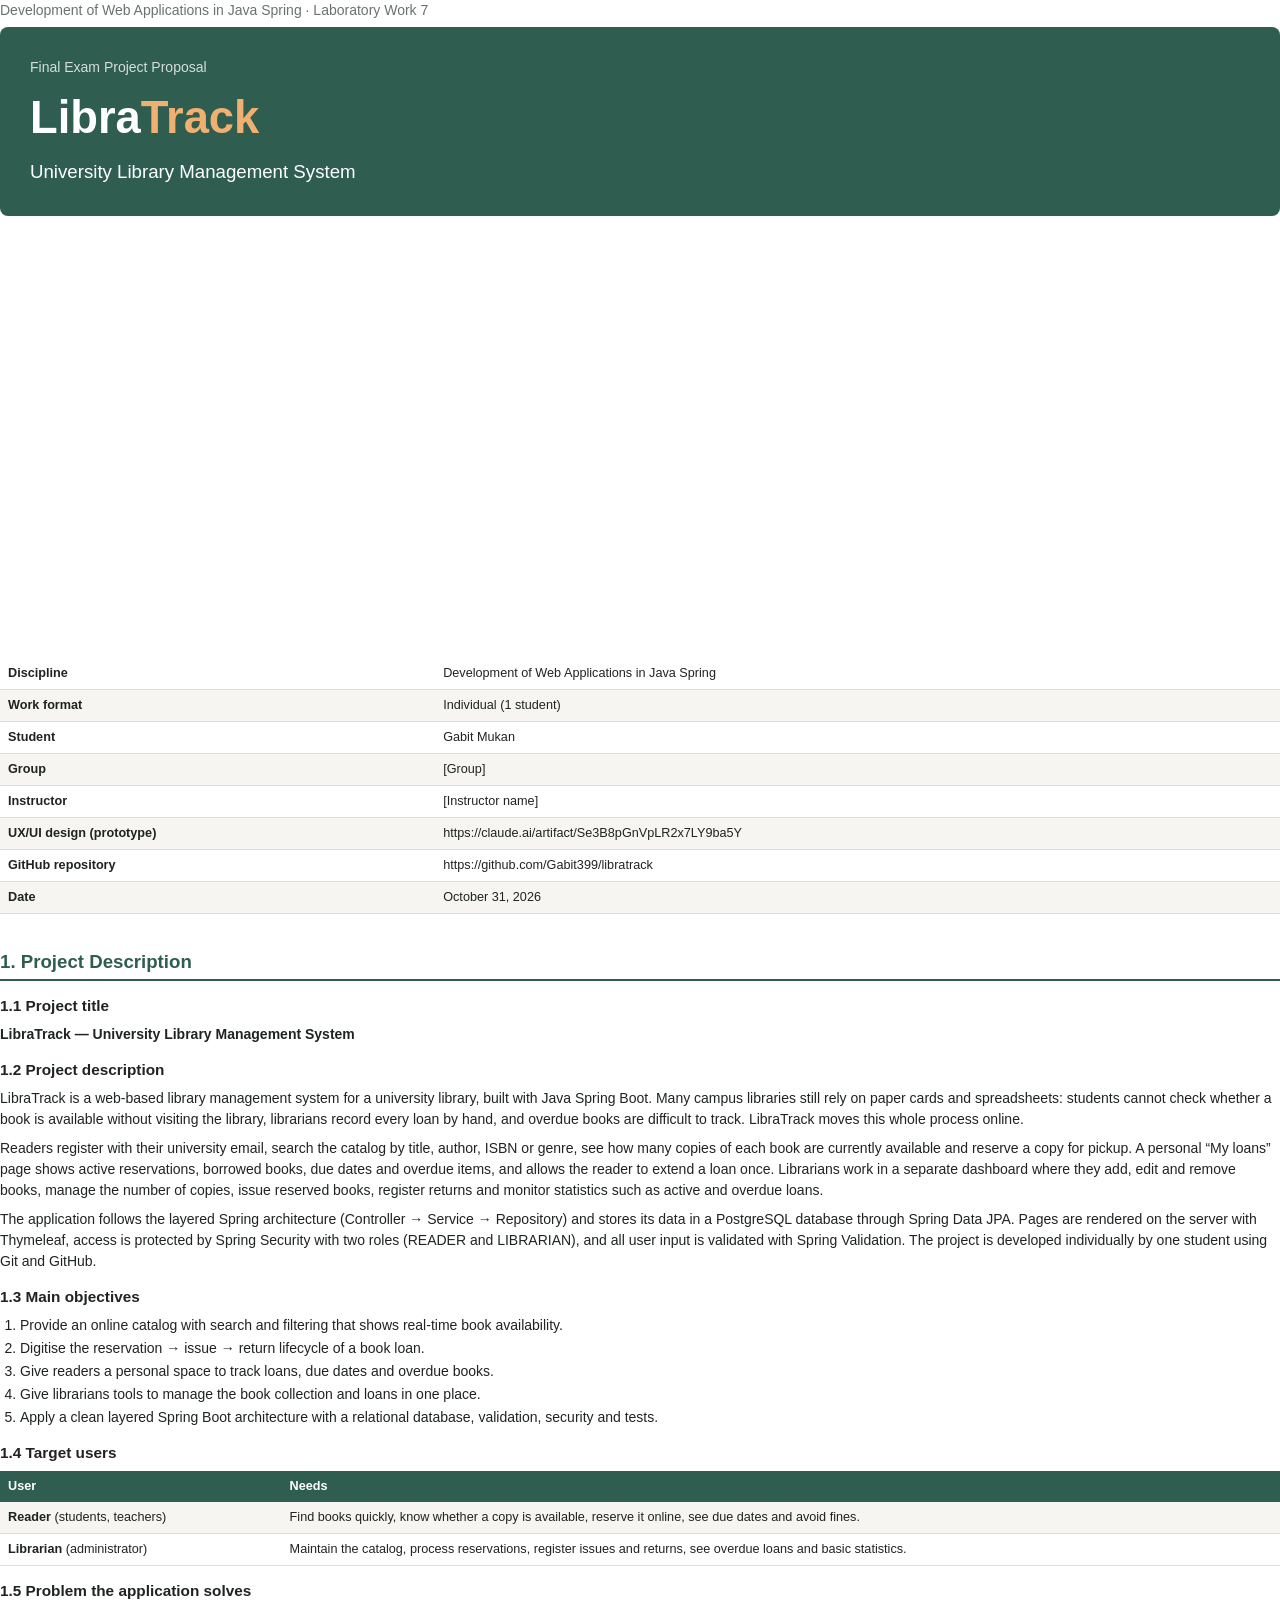
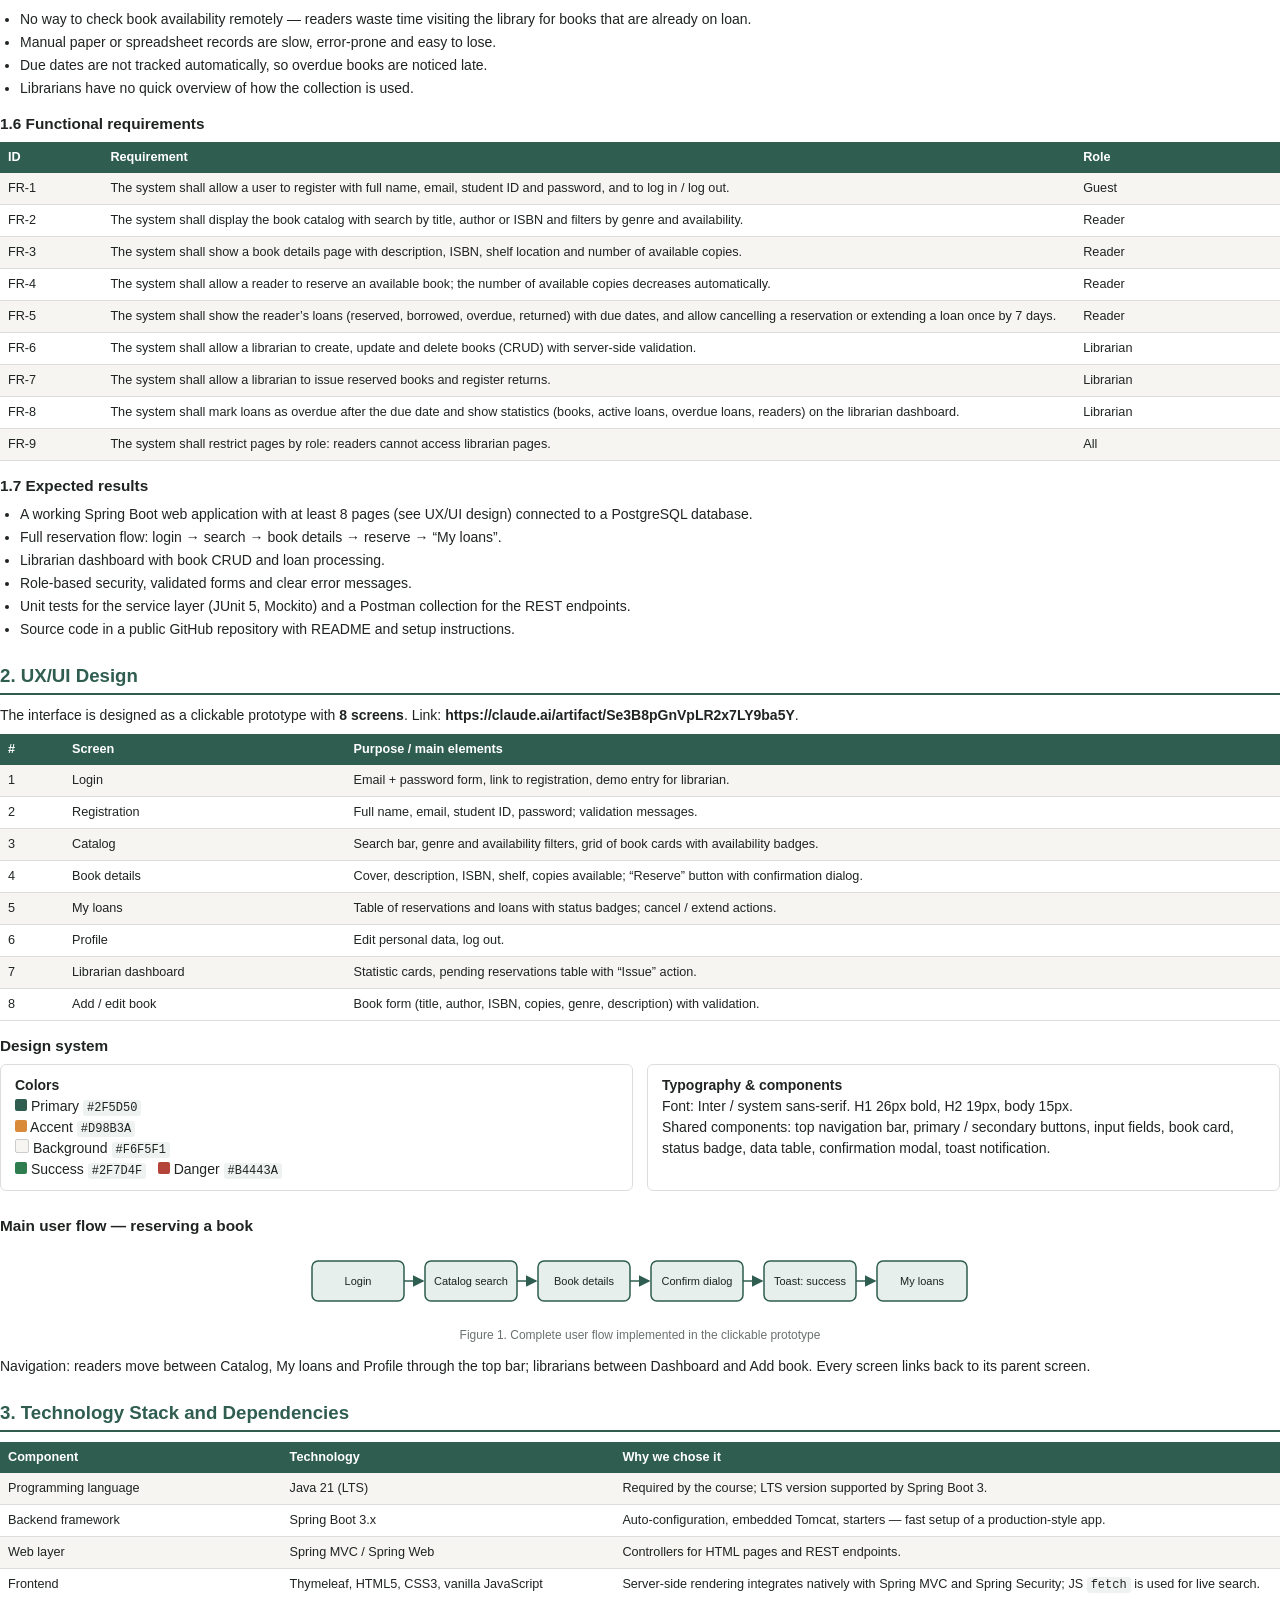
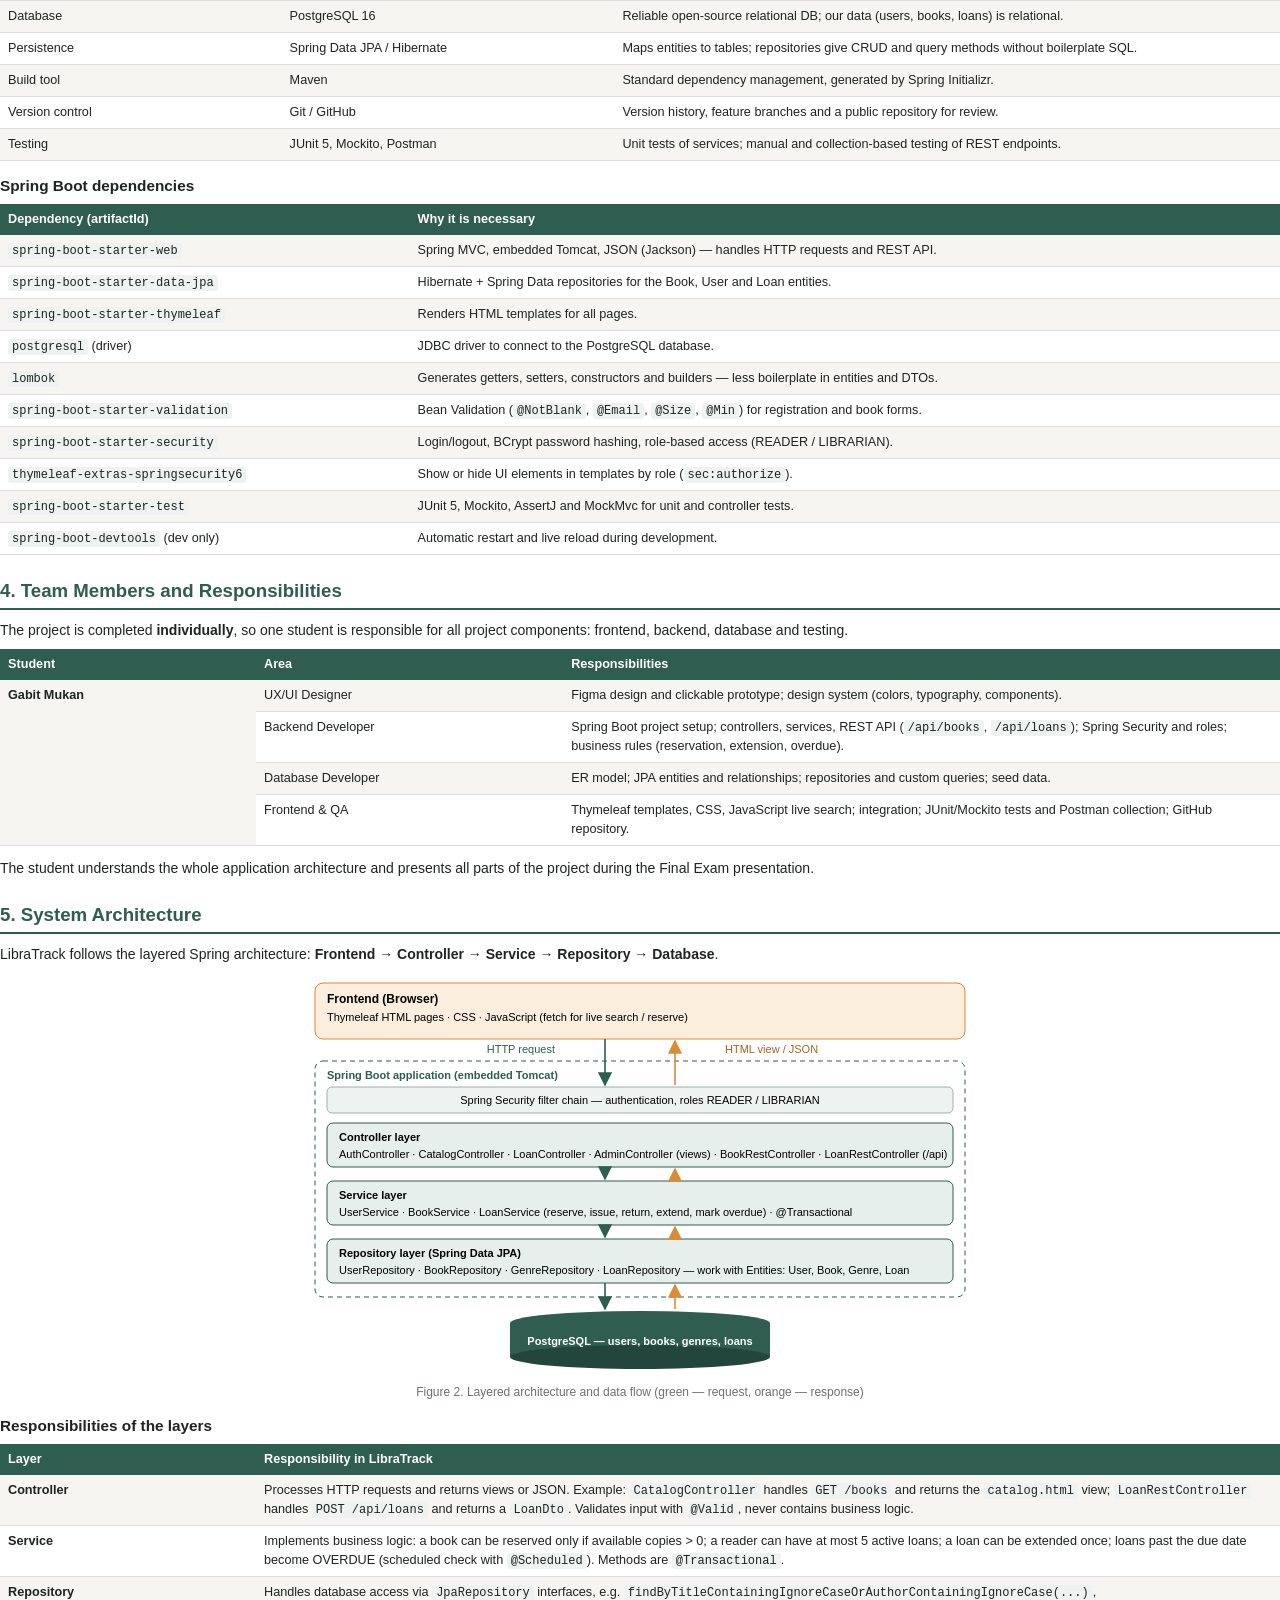
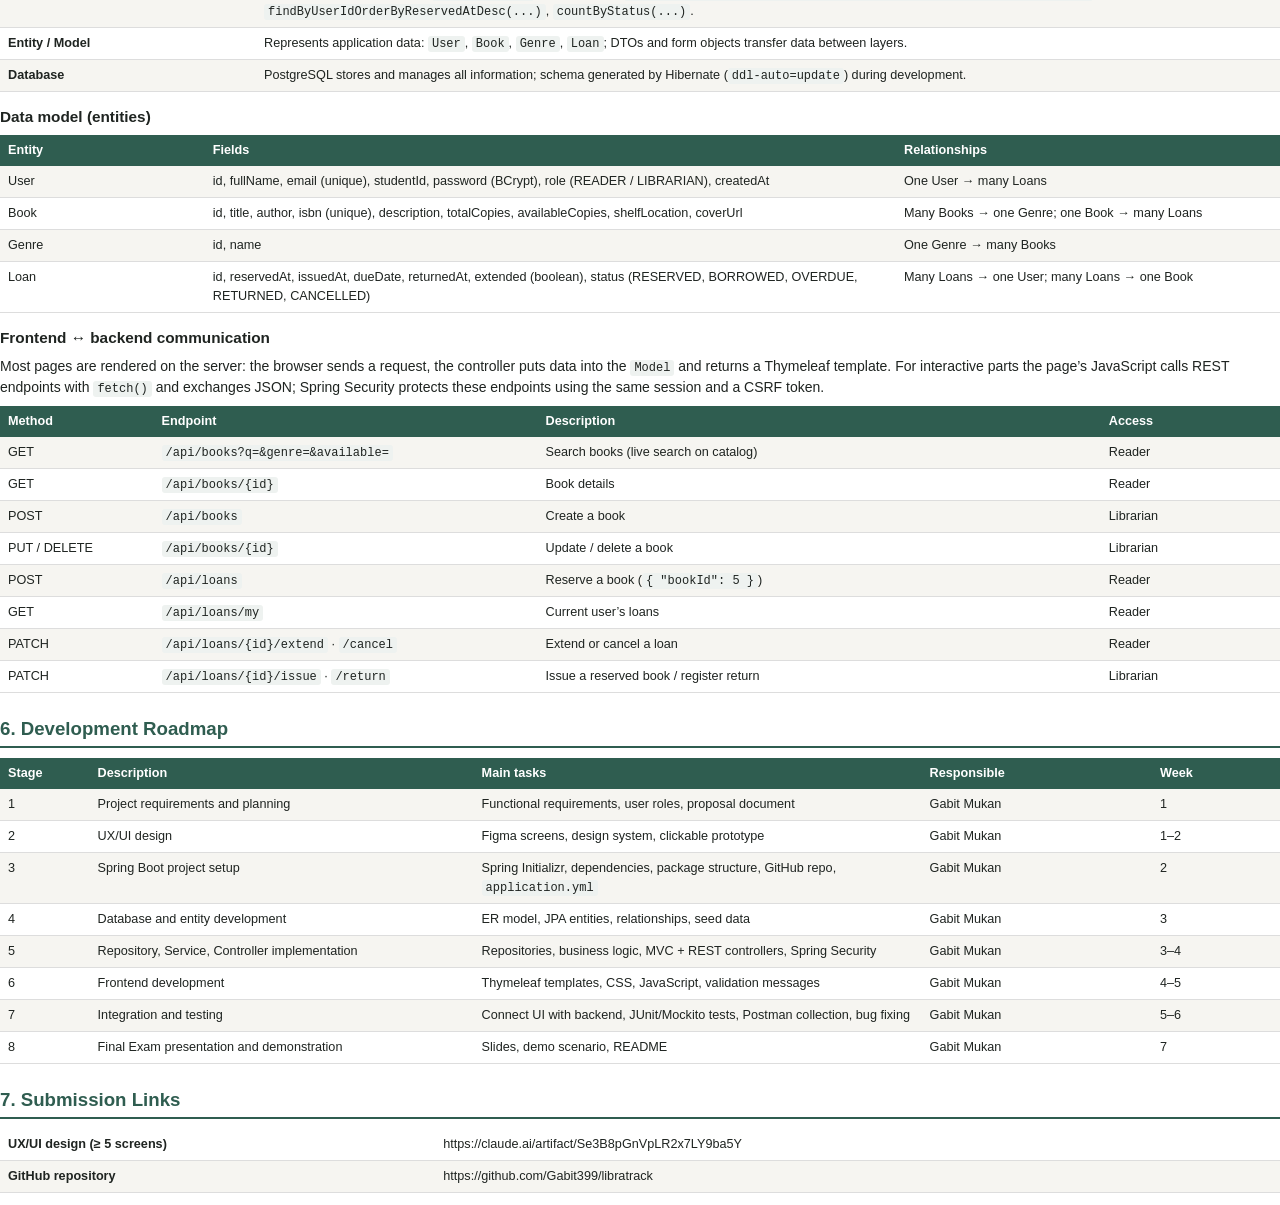
==== docs/proposal.html @ bbdbfc5c "Add Lab 7 project proposal, UX/UI prototype and README" ====
<!doctype html>
<html lang="en">
<head>
<meta charset="utf-8">
<title>LibraTrack Project Proposal</title>
<style>
  @page { size: A4; margin: 18mm 16mm; }
  body { font-family: -apple-system, "Helvetica Neue", Arial, sans-serif; color: #1f2421; font-size: 10.5pt; line-height: 1.5; margin: 0; }
  h1 { font-size: 24pt; margin: 0; color: #2f5d50; }
  h2 { font-size: 14pt; color: #2f5d50; border-bottom: 2px solid #2f5d50; padding-bottom: 3px; margin: 22px 0 10px; page-break-after: avoid; }
  h3 { font-size: 11.5pt; margin: 14px 0 6px; page-break-after: avoid; }
  p { margin: 0 0 8px; }
  ul, ol { margin: 0 0 8px; padding-left: 20px; }
  li { margin-bottom: 2px; }
  table { width: 100%; border-collapse: collapse; margin: 6px 0 12px; font-size: 9.5pt; page-break-inside: auto; }
  tr { page-break-inside: avoid; }
  th { background: #2f5d50; color: #fff; text-align: left; padding: 6px 8px; font-weight: 600; }
  td { border-bottom: 1px solid #ddd; padding: 6px 8px; vertical-align: top; }
  tr:nth-child(even) td { background: #f6f5f1; }
  code { font-family: Menlo, Consolas, monospace; font-size: 9pt; background: #eef2f0; padding: 1px 4px; border-radius: 3px; }
  .cover { height: 245mm; display: flex; flex-direction: column; justify-content: space-between; page-break-after: always; }
  .cover .band { background: #2f5d50; color: #fff; padding: 30px; border-radius: 8px; }
  .cover .band h1 { color: #fff; font-size: 34pt; }
  .cover .band .accent { color: #f0b071; }
  .info td:first-child { width: 34%; font-weight: 600; }
  .note { background: #fbeedd; border-left: 4px solid #d98b3a; padding: 8px 12px; margin: 8px 0 12px; font-size: 9.5pt; }
  .box { border: 1px solid #ddd; border-radius: 6px; padding: 10px 14px; margin-bottom: 10px; }
  .page-break { page-break-before: always; }
  .fig { text-align: center; margin: 8px 0 4px; page-break-inside: avoid; }
  .caption { text-align: center; font-size: 9pt; color: #6b726e; margin-bottom: 12px; }
  .two { display: grid; grid-template-columns: 1fr 1fr; gap: 14px; }
</style>
</head>
<body>

<!-- COVER -->
<section class="cover">
  <div>
    <p style="color:#6b726e;margin-bottom:6px">Development of Web Applications in Java Spring · Laboratory Work 7</p>
    <div class="band">
      <p style="opacity:.8;margin:0 0 6px">Final Exam Project Proposal</p>
      <h1>Libra<span class="accent">Track</span></h1>
      <p style="font-size:14pt;margin:6px 0 0">University Library Management System</p>
    </div>
  </div>
  <table class="info">
    <tr><td>Discipline</td><td>Development of Web Applications in Java Spring</td></tr>
    <tr><td>Work format</td><td>Individual (1 student)</td></tr>
    <tr><td>Student</td><td>Gabit Mukan</td></tr>
    <tr><td>Group</td><td>[Group]</td></tr>
    <tr><td>Instructor</td><td>[Instructor name]</td></tr>
    <tr><td>UX/UI design (prototype)</td><td>https://claude.ai/artifact/Se3B8pGnVpLR2x7LY9ba5Y</td></tr>
    <tr><td>GitHub repository</td><td>https://github.com/Gabit399/libratrack</td></tr>
    <tr><td>Date</td><td>October 31, 2026</td></tr>
  </table>
</section>

<!-- TASK 1 -->
<h2>1. Project Description</h2>
<h3>1.1 Project title</h3>
<p><b>LibraTrack — University Library Management System</b></p>

<h3>1.2 Project description</h3>
<p id="desc">LibraTrack is a web-based library management system for a university library, built with Java Spring Boot. Many campus libraries still rely on paper cards and spreadsheets: students cannot check whether a book is available without visiting the library, librarians record every loan by hand, and overdue books are difficult to track. LibraTrack moves this whole process online.</p>
<p>Readers register with their university email, search the catalog by title, author, ISBN or genre, see how many copies of each book are currently available and reserve a copy for pickup. A personal “My loans” page shows active reservations, borrowed books, due dates and overdue items, and allows the reader to extend a loan once. Librarians work in a separate dashboard where they add, edit and remove books, manage the number of copies, issue reserved books, register returns and monitor statistics such as active and overdue loans.</p>
<p>The application follows the layered Spring architecture (Controller → Service → Repository) and stores its data in a PostgreSQL database through Spring Data JPA. Pages are rendered on the server with Thymeleaf, access is protected by Spring Security with two roles (READER and LIBRARIAN), and all user input is validated with Spring Validation. The project is developed individually by one student using Git and GitHub.</p>

<h3>1.3 Main objectives</h3>
<ol>
  <li>Provide an online catalog with search and filtering that shows real-time book availability.</li>
  <li>Digitise the reservation → issue → return lifecycle of a book loan.</li>
  <li>Give readers a personal space to track loans, due dates and overdue books.</li>
  <li>Give librarians tools to manage the book collection and loans in one place.</li>
  <li>Apply a clean layered Spring Boot architecture with a relational database, validation, security and tests.</li>
</ol>

<h3>1.4 Target users</h3>
<table>
  <tr><th style="width:22%">User</th><th>Needs</th></tr>
  <tr><td><b>Reader</b> (students, teachers)</td><td>Find books quickly, know whether a copy is available, reserve it online, see due dates and avoid fines.</td></tr>
  <tr><td><b>Librarian</b> (administrator)</td><td>Maintain the catalog, process reservations, register issues and returns, see overdue loans and basic statistics.</td></tr>
</table>

<h3>1.5 Problem the application solves</h3>
<ul>
  <li>No way to check book availability remotely — readers waste time visiting the library for books that are already on loan.</li>
  <li>Manual paper or spreadsheet records are slow, error-prone and easy to lose.</li>
  <li>Due dates are not tracked automatically, so overdue books are noticed late.</li>
  <li>Librarians have no quick overview of how the collection is used.</li>
</ul>

<h3>1.6 Functional requirements</h3>
<table>
  <tr><th style="width:8%">ID</th><th>Requirement</th><th style="width:16%">Role</th></tr>
  <tr><td>FR-1</td><td>The system shall allow a user to register with full name, email, student ID and password, and to log in / log out.</td><td>Guest</td></tr>
  <tr><td>FR-2</td><td>The system shall display the book catalog with search by title, author or ISBN and filters by genre and availability.</td><td>Reader</td></tr>
  <tr><td>FR-3</td><td>The system shall show a book details page with description, ISBN, shelf location and number of available copies.</td><td>Reader</td></tr>
  <tr><td>FR-4</td><td>The system shall allow a reader to reserve an available book; the number of available copies decreases automatically.</td><td>Reader</td></tr>
  <tr><td>FR-5</td><td>The system shall show the reader’s loans (reserved, borrowed, overdue, returned) with due dates, and allow cancelling a reservation or extending a loan once by 7 days.</td><td>Reader</td></tr>
  <tr><td>FR-6</td><td>The system shall allow a librarian to create, update and delete books (CRUD) with server-side validation.</td><td>Librarian</td></tr>
  <tr><td>FR-7</td><td>The system shall allow a librarian to issue reserved books and register returns.</td><td>Librarian</td></tr>
  <tr><td>FR-8</td><td>The system shall mark loans as overdue after the due date and show statistics (books, active loans, overdue loans, readers) on the librarian dashboard.</td><td>Librarian</td></tr>
  <tr><td>FR-9</td><td>The system shall restrict pages by role: readers cannot access librarian pages.</td><td>All</td></tr>
</table>

<h3>1.7 Expected results</h3>
<ul>
  <li>A working Spring Boot web application with at least 8 pages (see UX/UI design) connected to a PostgreSQL database.</li>
  <li>Full reservation flow: login → search → book details → reserve → “My loans”.</li>
  <li>Librarian dashboard with book CRUD and loan processing.</li>
  <li>Role-based security, validated forms and clear error messages.</li>
  <li>Unit tests for the service layer (JUnit 5, Mockito) and a Postman collection for the REST endpoints.</li>
  <li>Source code in a public GitHub repository with README and setup instructions.</li>
</ul>

<!-- TASK 2 -->
<h2 class="page-break">2. UX/UI Design</h2>
<p>The interface is designed as a clickable prototype with <b>8 screens</b>. Link: <b>https://claude.ai/artifact/Se3B8pGnVpLR2x7LY9ba5Y</b>.</p>
<table>
  <tr><th style="width:5%">#</th><th style="width:22%">Screen</th><th>Purpose / main elements</th></tr>
  <tr><td>1</td><td>Login</td><td>Email + password form, link to registration, demo entry for librarian.</td></tr>
  <tr><td>2</td><td>Registration</td><td>Full name, email, student ID, password; validation messages.</td></tr>
  <tr><td>3</td><td>Catalog</td><td>Search bar, genre and availability filters, grid of book cards with availability badges.</td></tr>
  <tr><td>4</td><td>Book details</td><td>Cover, description, ISBN, shelf, copies available; “Reserve” button with confirmation dialog.</td></tr>
  <tr><td>5</td><td>My loans</td><td>Table of reservations and loans with status badges; cancel / extend actions.</td></tr>
  <tr><td>6</td><td>Profile</td><td>Edit personal data, log out.</td></tr>
  <tr><td>7</td><td>Librarian dashboard</td><td>Statistic cards, pending reservations table with “Issue” action.</td></tr>
  <tr><td>8</td><td>Add / edit book</td><td>Book form (title, author, ISBN, copies, genre, description) with validation.</td></tr>
</table>

<h3>Design system</h3>
<div class="two">
  <div class="box">
    <b>Colors</b><br>
    <span style="display:inline-block;width:12px;height:12px;background:#2f5d50;border-radius:2px"></span> Primary <code>#2F5D50</code><br>
    <span style="display:inline-block;width:12px;height:12px;background:#d98b3a;border-radius:2px"></span> Accent <code>#D98B3A</code><br>
    <span style="display:inline-block;width:12px;height:12px;background:#f6f5f1;border:1px solid #ccc;border-radius:2px"></span> Background <code>#F6F5F1</code><br>
    <span style="display:inline-block;width:12px;height:12px;background:#2f7d4f;border-radius:2px"></span> Success <code>#2F7D4F</code> &nbsp;
    <span style="display:inline-block;width:12px;height:12px;background:#b4443a;border-radius:2px"></span> Danger <code>#B4443A</code>
  </div>
  <div class="box">
    <b>Typography &amp; components</b><br>
    Font: Inter / system sans-serif. H1 26px bold, H2 19px, body 15px.<br>
    Shared components: top navigation bar, primary / secondary buttons, input fields, book card, status badge, data table, confirmation modal, toast notification.
  </div>
</div>

<h3>Main user flow — reserving a book</h3>
<div class="fig">
<svg width="660" height="70" viewBox="0 0 660 70" xmlns="http://www.w3.org/2000/svg" font-family="Helvetica, Arial" font-size="11">
  <defs><marker id="a" markerWidth="8" markerHeight="8" refX="7" refY="4" orient="auto"><path d="M0,0 L8,4 L0,8 z" fill="#2f5d50"/></marker></defs>
  <g fill="#e6efeb" stroke="#2f5d50" stroke-width="1.5">
    <rect x="2" y="15" width="92" height="40" rx="6"/><rect x="115" y="15" width="92" height="40" rx="6"/><rect x="228" y="15" width="92" height="40" rx="6"/>
    <rect x="341" y="15" width="92" height="40" rx="6"/><rect x="454" y="15" width="92" height="40" rx="6"/><rect x="567" y="15" width="90" height="40" rx="6"/>
  </g>
  <g fill="#1f2421" text-anchor="middle">
    <text x="48" y="39">Login</text><text x="161" y="39">Catalog search</text><text x="274" y="39">Book details</text>
    <text x="387" y="39">Confirm dialog</text><text x="500" y="39">Toast: success</text><text x="612" y="39">My loans</text>
  </g>
  <g stroke="#2f5d50" stroke-width="1.5" marker-end="url(#a)">
    <line x1="94" y1="35" x2="113" y2="35"/><line x1="207" y1="35" x2="226" y2="35"/><line x1="320" y1="35" x2="339" y2="35"/>
    <line x1="433" y1="35" x2="452" y2="35"/><line x1="546" y1="35" x2="565" y2="35"/>
  </g>
</svg>
</div>
<p class="caption">Figure 1. Complete user flow implemented in the clickable prototype</p>
<p>Navigation: readers move between Catalog, My loans and Profile through the top bar; librarians between Dashboard and Add book. Every screen links back to its parent screen.</p>

<!-- TASK 3 -->
<h2>3. Technology Stack and Dependencies</h2>
<table>
  <tr><th style="width:22%">Component</th><th style="width:26%">Technology</th><th>Why we chose it</th></tr>
  <tr><td>Programming language</td><td>Java 21 (LTS)</td><td>Required by the course; LTS version supported by Spring Boot 3.</td></tr>
  <tr><td>Backend framework</td><td>Spring Boot 3.x</td><td>Auto-configuration, embedded Tomcat, starters — fast setup of a production-style app.</td></tr>
  <tr><td>Web layer</td><td>Spring MVC / Spring Web</td><td>Controllers for HTML pages and REST endpoints.</td></tr>
  <tr><td>Frontend</td><td>Thymeleaf, HTML5, CSS3, vanilla JavaScript</td><td>Server-side rendering integrates natively with Spring MVC and Spring Security; JS <code>fetch</code> is used for live search.</td></tr>
  <tr><td>Database</td><td>PostgreSQL 16</td><td>Reliable open-source relational DB; our data (users, books, loans) is relational.</td></tr>
  <tr><td>Persistence</td><td>Spring Data JPA / Hibernate</td><td>Maps entities to tables; repositories give CRUD and query methods without boilerplate SQL.</td></tr>
  <tr><td>Build tool</td><td>Maven</td><td>Standard dependency management, generated by Spring Initializr.</td></tr>
  <tr><td>Version control</td><td>Git / GitHub</td><td>Version history, feature branches and a public repository for review.</td></tr>
  <tr><td>Testing</td><td>JUnit 5, Mockito, Postman</td><td>Unit tests of services; manual and collection-based testing of REST endpoints.</td></tr>
</table>

<h3>Spring Boot dependencies</h3>
<table>
  <tr><th style="width:32%">Dependency (artifactId)</th><th>Why it is necessary</th></tr>
  <tr><td><code>spring-boot-starter-web</code></td><td>Spring MVC, embedded Tomcat, JSON (Jackson) — handles HTTP requests and REST API.</td></tr>
  <tr><td><code>spring-boot-starter-data-jpa</code></td><td>Hibernate + Spring Data repositories for the Book, User and Loan entities.</td></tr>
  <tr><td><code>spring-boot-starter-thymeleaf</code></td><td>Renders HTML templates for all pages.</td></tr>
  <tr><td><code>postgresql</code> (driver)</td><td>JDBC driver to connect to the PostgreSQL database.</td></tr>
  <tr><td><code>lombok</code></td><td>Generates getters, setters, constructors and builders — less boilerplate in entities and DTOs.</td></tr>
  <tr><td><code>spring-boot-starter-validation</code></td><td>Bean Validation (<code>@NotBlank</code>, <code>@Email</code>, <code>@Size</code>, <code>@Min</code>) for registration and book forms.</td></tr>
  <tr><td><code>spring-boot-starter-security</code></td><td>Login/logout, BCrypt password hashing, role-based access (READER / LIBRARIAN).</td></tr>
  <tr><td><code>thymeleaf-extras-springsecurity6</code></td><td>Show or hide UI elements in templates by role (<code>sec:authorize</code>).</td></tr>
  <tr><td><code>spring-boot-starter-test</code></td><td>JUnit 5, Mockito, AssertJ and MockMvc for unit and controller tests.</td></tr>
  <tr><td><code>spring-boot-devtools</code> (dev only)</td><td>Automatic restart and live reload during development.</td></tr>
</table>

<!-- TASK 4 -->
<h2>4. Team Members and Responsibilities</h2>
<p>The project is completed <b>individually</b>, so one student is responsible for all project components: frontend, backend, database and testing.</p>
<table>
  <tr><th style="width:20%">Student</th><th style="width:24%">Area</th><th>Responsibilities</th></tr>
  <tr><td rowspan="4"><b>Gabit Mukan</b></td><td>UX/UI Designer</td><td>Figma design and clickable prototype; design system (colors, typography, components).</td></tr>
  <tr><td>Backend Developer</td><td>Spring Boot project setup; controllers, services, REST API (<code>/api/books</code>, <code>/api/loans</code>); Spring Security and roles; business rules (reservation, extension, overdue).</td></tr>
  <tr><td>Database Developer</td><td>ER model; JPA entities and relationships; repositories and custom queries; seed data.</td></tr>
  <tr><td>Frontend &amp; QA</td><td>Thymeleaf templates, CSS, JavaScript live search; integration; JUnit/Mockito tests and Postman collection; GitHub repository.</td></tr>
</table>
<p>The student understands the whole application architecture and presents all parts of the project during the Final Exam presentation.</p>

<!-- TASK 5 -->
<h2 class="page-break">5. System Architecture</h2>
<p>LibraTrack follows the layered Spring architecture: <b>Frontend → Controller → Service → Repository → Database</b>.</p>
<div class="fig">
<svg width="670" height="400" viewBox="0 0 670 400" xmlns="http://www.w3.org/2000/svg" font-family="Helvetica, Arial" font-size="11">
  <defs>
    <marker id="ar" markerWidth="9" markerHeight="9" refX="8" refY="4.5" orient="auto"><path d="M0,0 L9,4.5 L0,9 z" fill="#2f5d50"/></marker>
    <marker id="al" markerWidth="9" markerHeight="9" refX="8" refY="4.5" orient="auto"><path d="M0,0 L9,4.5 L0,9 z" fill="#d98b3a"/></marker>
  </defs>
  <!-- client -->
  <rect x="10" y="10" width="650" height="56" rx="8" fill="#fbeedd" stroke="#d98b3a"/>
  <text x="22" y="30" font-weight="bold" font-size="12">Frontend (Browser)</text>
  <text x="22" y="48">Thymeleaf HTML pages · CSS · JavaScript (fetch for live search / reserve)</text>
  <!-- spring boot container -->
  <rect x="10" y="88" width="650" height="236" rx="8" fill="none" stroke="#2f5d50" stroke-dasharray="5 4"/>
  <text x="22" y="106" font-weight="bold" fill="#2f5d50">Spring Boot application (embedded Tomcat)</text>
  <rect x="22" y="114" width="626" height="26" rx="5" fill="#eef2f0" stroke="#9ab3aa"/>
  <text x="335" y="131" text-anchor="middle">Spring Security filter chain — authentication, roles READER / LIBRARIAN</text>
  <!-- controller -->
  <rect x="22" y="150" width="626" height="44" rx="6" fill="#e6efeb" stroke="#2f5d50"/>
  <text x="34" y="168" font-weight="bold">Controller layer</text>
  <text x="34" y="185">AuthController · CatalogController · LoanController · AdminController (views) · BookRestController · LoanRestController (/api)</text>
  <!-- service -->
  <rect x="22" y="208" width="626" height="44" rx="6" fill="#e6efeb" stroke="#2f5d50"/>
  <text x="34" y="226" font-weight="bold">Service layer</text>
  <text x="34" y="243">UserService · BookService · LoanService (reserve, issue, return, extend, mark overdue) · @Transactional</text>
  <!-- repository -->
  <rect x="22" y="266" width="626" height="44" rx="6" fill="#e6efeb" stroke="#2f5d50"/>
  <text x="34" y="284" font-weight="bold">Repository layer (Spring Data JPA)</text>
  <text x="34" y="301">UserRepository · BookRepository · GenreRepository · LoanRepository  — work with Entities: User, Book, Genre, Loan</text>
  <!-- db -->
  <ellipse cx="335" cy="350" rx="130" ry="12" fill="#2f5d50"/>
  <rect x="205" y="350" width="260" height="34" fill="#2f5d50"/>
  <ellipse cx="335" cy="384" rx="130" ry="12" fill="#22463c"/>
  <text x="335" y="372" text-anchor="middle" fill="#fff" font-weight="bold">PostgreSQL — users, books, genres, loans</text>
  <!-- arrows down (request) -->
  <g stroke="#2f5d50" stroke-width="1.6" marker-end="url(#ar)">
    <line x1="300" y1="66" x2="300" y2="112"/>
    <line x1="300" y1="194" x2="300" y2="206"/>
    <line x1="300" y1="252" x2="300" y2="264"/>
    <line x1="300" y1="310" x2="300" y2="336"/>
  </g>
  <!-- arrows up (response) -->
  <g stroke="#d98b3a" stroke-width="1.6" marker-end="url(#al)">
    <line x1="370" y1="336" x2="370" y2="312"/>
    <line x1="370" y1="264" x2="370" y2="254"/>
    <line x1="370" y1="206" x2="370" y2="196"/>
    <line x1="370" y1="112" x2="370" y2="68"/>
  </g>
  <text x="250" y="80" fill="#2f5d50" text-anchor="end">HTTP request</text>
  <text x="420" y="80" fill="#a8641f">HTML view / JSON</text>
</svg>
</div>
<p class="caption">Figure 2. Layered architecture and data flow (green — request, orange — response)</p>

<h3>Responsibilities of the layers</h3>
<table>
  <tr><th style="width:20%">Layer</th><th>Responsibility in LibraTrack</th></tr>
  <tr><td><b>Controller</b></td><td>Processes HTTP requests and returns views or JSON. Example: <code>CatalogController</code> handles <code>GET /books</code> and returns the <code>catalog.html</code> view; <code>LoanRestController</code> handles <code>POST /api/loans</code> and returns a <code>LoanDto</code>. Validates input with <code>@Valid</code>, never contains business logic.</td></tr>
  <tr><td><b>Service</b></td><td>Implements business logic: a book can be reserved only if available copies &gt; 0; a reader can have at most 5 active loans; a loan can be extended once; loans past the due date become OVERDUE (scheduled check with <code>@Scheduled</code>). Methods are <code>@Transactional</code>.</td></tr>
  <tr><td><b>Repository</b></td><td>Handles database access via <code>JpaRepository</code> interfaces, e.g. <code>findByTitleContainingIgnoreCaseOrAuthorContainingIgnoreCase(...)</code>, <code>findByUserIdOrderByReservedAtDesc(...)</code>, <code>countByStatus(...)</code>.</td></tr>
  <tr><td><b>Entity / Model</b></td><td>Represents application data: <code>User</code>, <code>Book</code>, <code>Genre</code>, <code>Loan</code>; DTOs and form objects transfer data between layers.</td></tr>
  <tr><td><b>Database</b></td><td>PostgreSQL stores and manages all information; schema generated by Hibernate (<code>ddl-auto=update</code>) during development.</td></tr>
</table>

<h3>Data model (entities)</h3>
<table>
  <tr><th style="width:16%">Entity</th><th>Fields</th><th style="width:30%">Relationships</th></tr>
  <tr><td>User</td><td>id, fullName, email (unique), studentId, password (BCrypt), role (READER / LIBRARIAN), createdAt</td><td>One User → many Loans</td></tr>
  <tr><td>Book</td><td>id, title, author, isbn (unique), description, totalCopies, availableCopies, shelfLocation, coverUrl</td><td>Many Books → one Genre; one Book → many Loans</td></tr>
  <tr><td>Genre</td><td>id, name</td><td>One Genre → many Books</td></tr>
  <tr><td>Loan</td><td>id, reservedAt, issuedAt, dueDate, returnedAt, extended (boolean), status (RESERVED, BORROWED, OVERDUE, RETURNED, CANCELLED)</td><td>Many Loans → one User; many Loans → one Book</td></tr>
</table>

<h3>Frontend ↔ backend communication</h3>
<p>Most pages are rendered on the server: the browser sends a request, the controller puts data into the <code>Model</code> and returns a Thymeleaf template. For interactive parts the page’s JavaScript calls REST endpoints with <code>fetch()</code> and exchanges JSON; Spring Security protects these endpoints using the same session and a CSRF token.</p>
<table>
  <tr><th style="width:12%">Method</th><th style="width:30%">Endpoint</th><th>Description</th><th style="width:14%">Access</th></tr>
  <tr><td>GET</td><td><code>/api/books?q=&amp;genre=&amp;available=</code></td><td>Search books (live search on catalog)</td><td>Reader</td></tr>
  <tr><td>GET</td><td><code>/api/books/{id}</code></td><td>Book details</td><td>Reader</td></tr>
  <tr><td>POST</td><td><code>/api/books</code></td><td>Create a book</td><td>Librarian</td></tr>
  <tr><td>PUT / DELETE</td><td><code>/api/books/{id}</code></td><td>Update / delete a book</td><td>Librarian</td></tr>
  <tr><td>POST</td><td><code>/api/loans</code></td><td>Reserve a book (<code>{ "bookId": 5 }</code>)</td><td>Reader</td></tr>
  <tr><td>GET</td><td><code>/api/loans/my</code></td><td>Current user’s loans</td><td>Reader</td></tr>
  <tr><td>PATCH</td><td><code>/api/loans/{id}/extend</code> · <code>/cancel</code></td><td>Extend or cancel a loan</td><td>Reader</td></tr>
  <tr><td>PATCH</td><td><code>/api/loans/{id}/issue</code> · <code>/return</code></td><td>Issue a reserved book / register return</td><td>Librarian</td></tr>
</table>

<!-- TASK 6 -->
<h2>6. Development Roadmap</h2>
<table>
  <tr><th style="width:7%">Stage</th><th style="width:30%">Description</th><th>Main tasks</th><th style="width:18%">Responsible</th><th style="width:10%">Week</th></tr>
  <tr><td>1</td><td>Project requirements and planning</td><td>Functional requirements, user roles, proposal document</td><td>Gabit Mukan</td><td>1</td></tr>
  <tr><td>2</td><td>UX/UI design</td><td>Figma screens, design system, clickable prototype</td><td>Gabit Mukan</td><td>1–2</td></tr>
  <tr><td>3</td><td>Spring Boot project setup</td><td>Spring Initializr, dependencies, package structure, GitHub repo, <code>application.yml</code></td><td>Gabit Mukan</td><td>2</td></tr>
  <tr><td>4</td><td>Database and entity development</td><td>ER model, JPA entities, relationships, seed data</td><td>Gabit Mukan</td><td>3</td></tr>
  <tr><td>5</td><td>Repository, Service, Controller implementation</td><td>Repositories, business logic, MVC + REST controllers, Spring Security</td><td>Gabit Mukan</td><td>3–4</td></tr>
  <tr><td>6</td><td>Frontend development</td><td>Thymeleaf templates, CSS, JavaScript, validation messages</td><td>Gabit Mukan</td><td>4–5</td></tr>
  <tr><td>7</td><td>Integration and testing</td><td>Connect UI with backend, JUnit/Mockito tests, Postman collection, bug fixing</td><td>Gabit Mukan</td><td>5–6</td></tr>
  <tr><td>8</td><td>Final Exam presentation and demonstration</td><td>Slides, demo scenario, README</td><td>Gabit Mukan</td><td>7</td></tr>
</table>

<h2>7. Submission Links</h2>
<table class="info">
  <tr><td>UX/UI design (≥ 5 screens)</td><td>https://claude.ai/artifact/Se3B8pGnVpLR2x7LY9ba5Y</td></tr>
  <tr><td>GitHub repository</td><td>https://github.com/Gabit399/libratrack</td></tr>
</table>

</body>
</html>
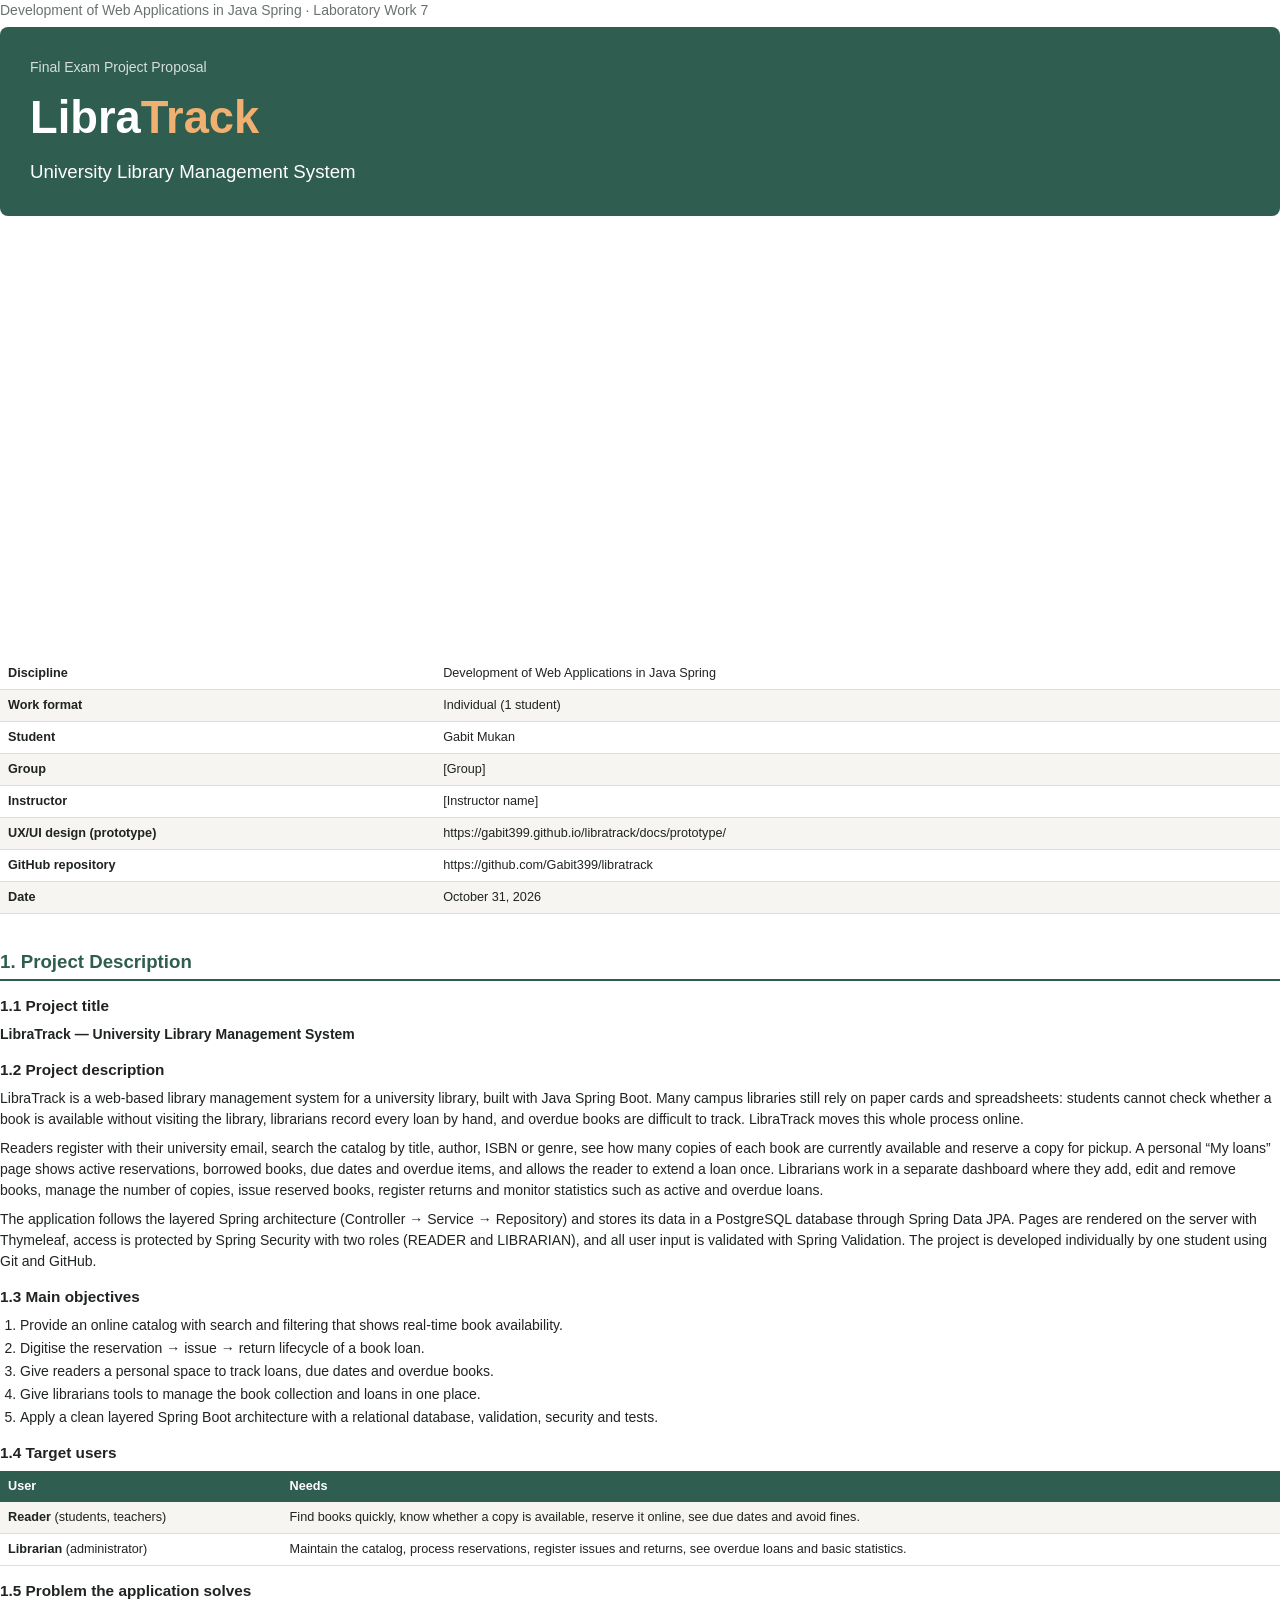
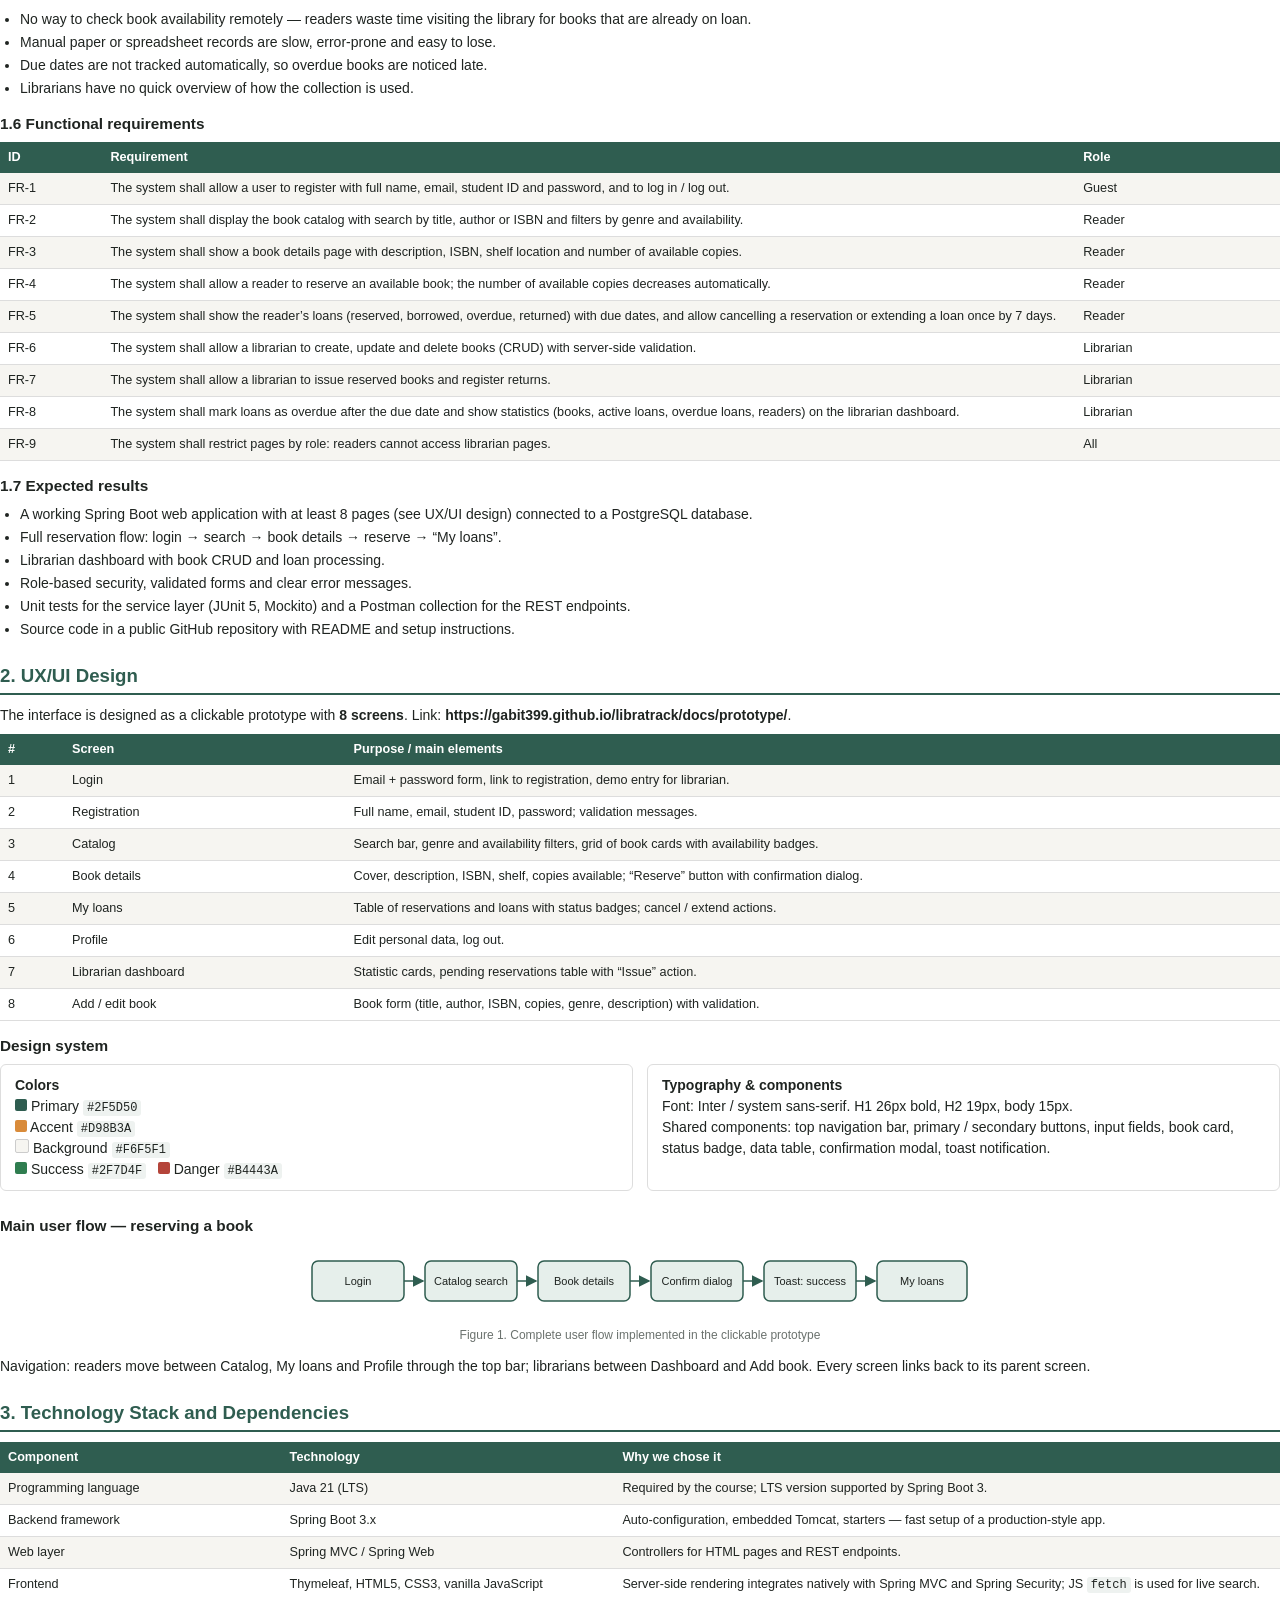
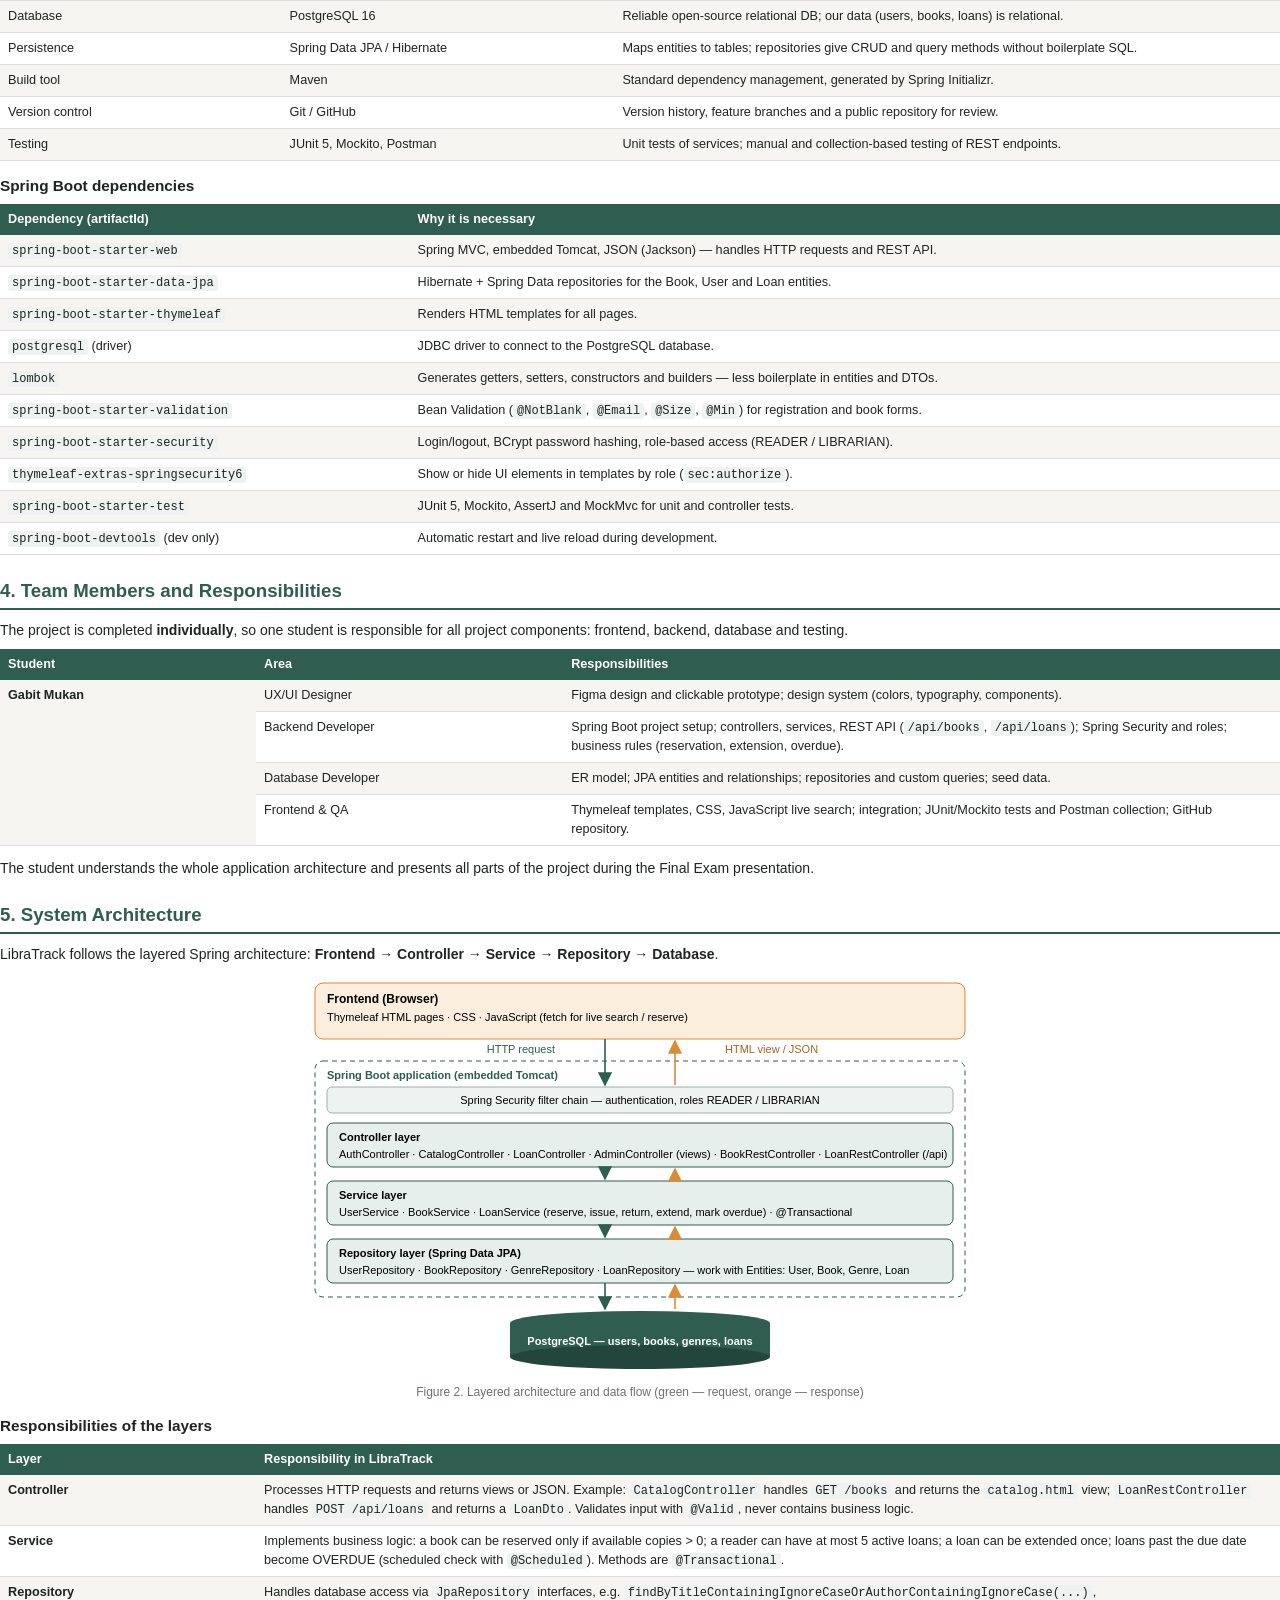
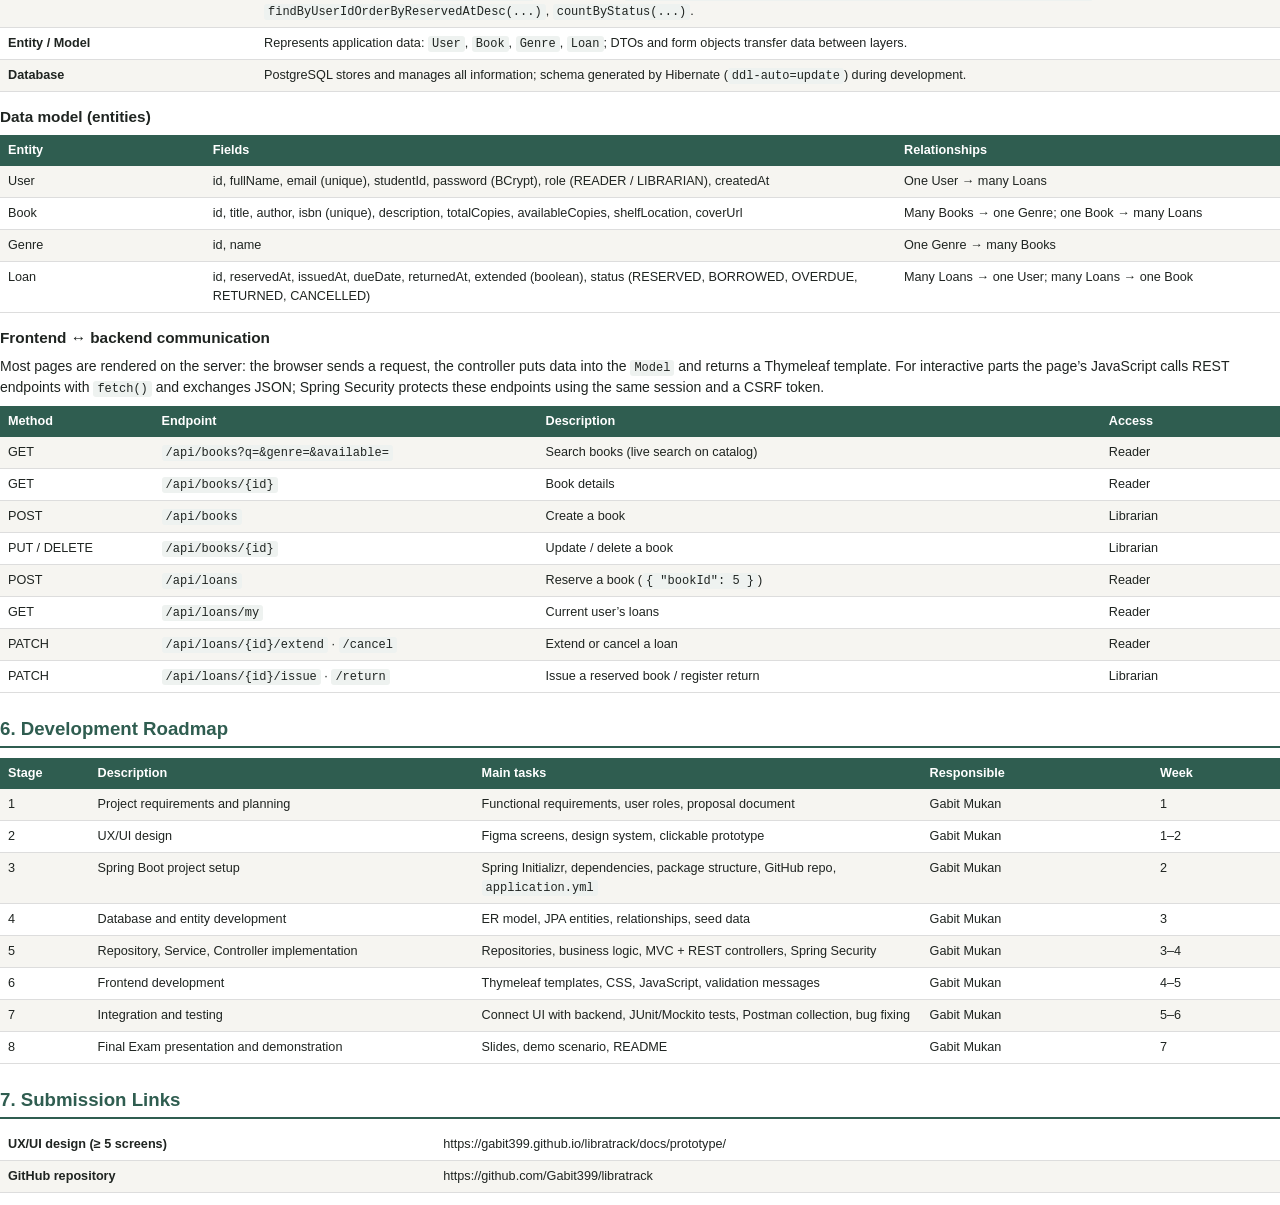
==== commit eb4bedb7: "Host UX/UI prototype on GitHub Pages" ====
--- a/docs/proposal.html
+++ b/docs/proposal.html
@@ -49,7 +49,7 @@
     <tr><td>Student</td><td>Gabit Mukan</td></tr>
     <tr><td>Group</td><td>[Group]</td></tr>
     <tr><td>Instructor</td><td>[Instructor name]</td></tr>
-    <tr><td>UX/UI design (prototype)</td><td>https://claude.ai/artifact/Se3B8pGnVpLR2x7LY9ba5Y</td></tr>
+    <tr><td>UX/UI design (prototype)</td><td>https://gabit399.github.io/libratrack/docs/prototype/</td></tr>
     <tr><td>GitHub repository</td><td>https://github.com/Gabit399/libratrack</td></tr>
     <tr><td>Date</td><td>October 31, 2026</td></tr>
   </table>
@@ -115,7 +115,7 @@
 
 <!-- TASK 2 -->
 <h2 class="page-break">2. UX/UI Design</h2>
-<p>The interface is designed as a clickable prototype with <b>8 screens</b>. Link: <b>https://claude.ai/artifact/Se3B8pGnVpLR2x7LY9ba5Y</b>.</p>
+<p>The interface is designed as a clickable prototype with <b>8 screens</b>. Link: <b>https://gabit399.github.io/libratrack/docs/prototype/</b>.</p>
 <table>
   <tr><th style="width:5%">#</th><th style="width:22%">Screen</th><th>Purpose / main elements</th></tr>
   <tr><td>1</td><td>Login</td><td>Email + password form, link to registration, demo entry for librarian.</td></tr>
@@ -312,7 +312,7 @@
 
 <h2>7. Submission Links</h2>
 <table class="info">
-  <tr><td>UX/UI design (≥ 5 screens)</td><td>https://claude.ai/artifact/Se3B8pGnVpLR2x7LY9ba5Y</td></tr>
+  <tr><td>UX/UI design (≥ 5 screens)</td><td>https://gabit399.github.io/libratrack/docs/prototype/</td></tr>
   <tr><td>GitHub repository</td><td>https://github.com/Gabit399/libratrack</td></tr>
 </table>
 
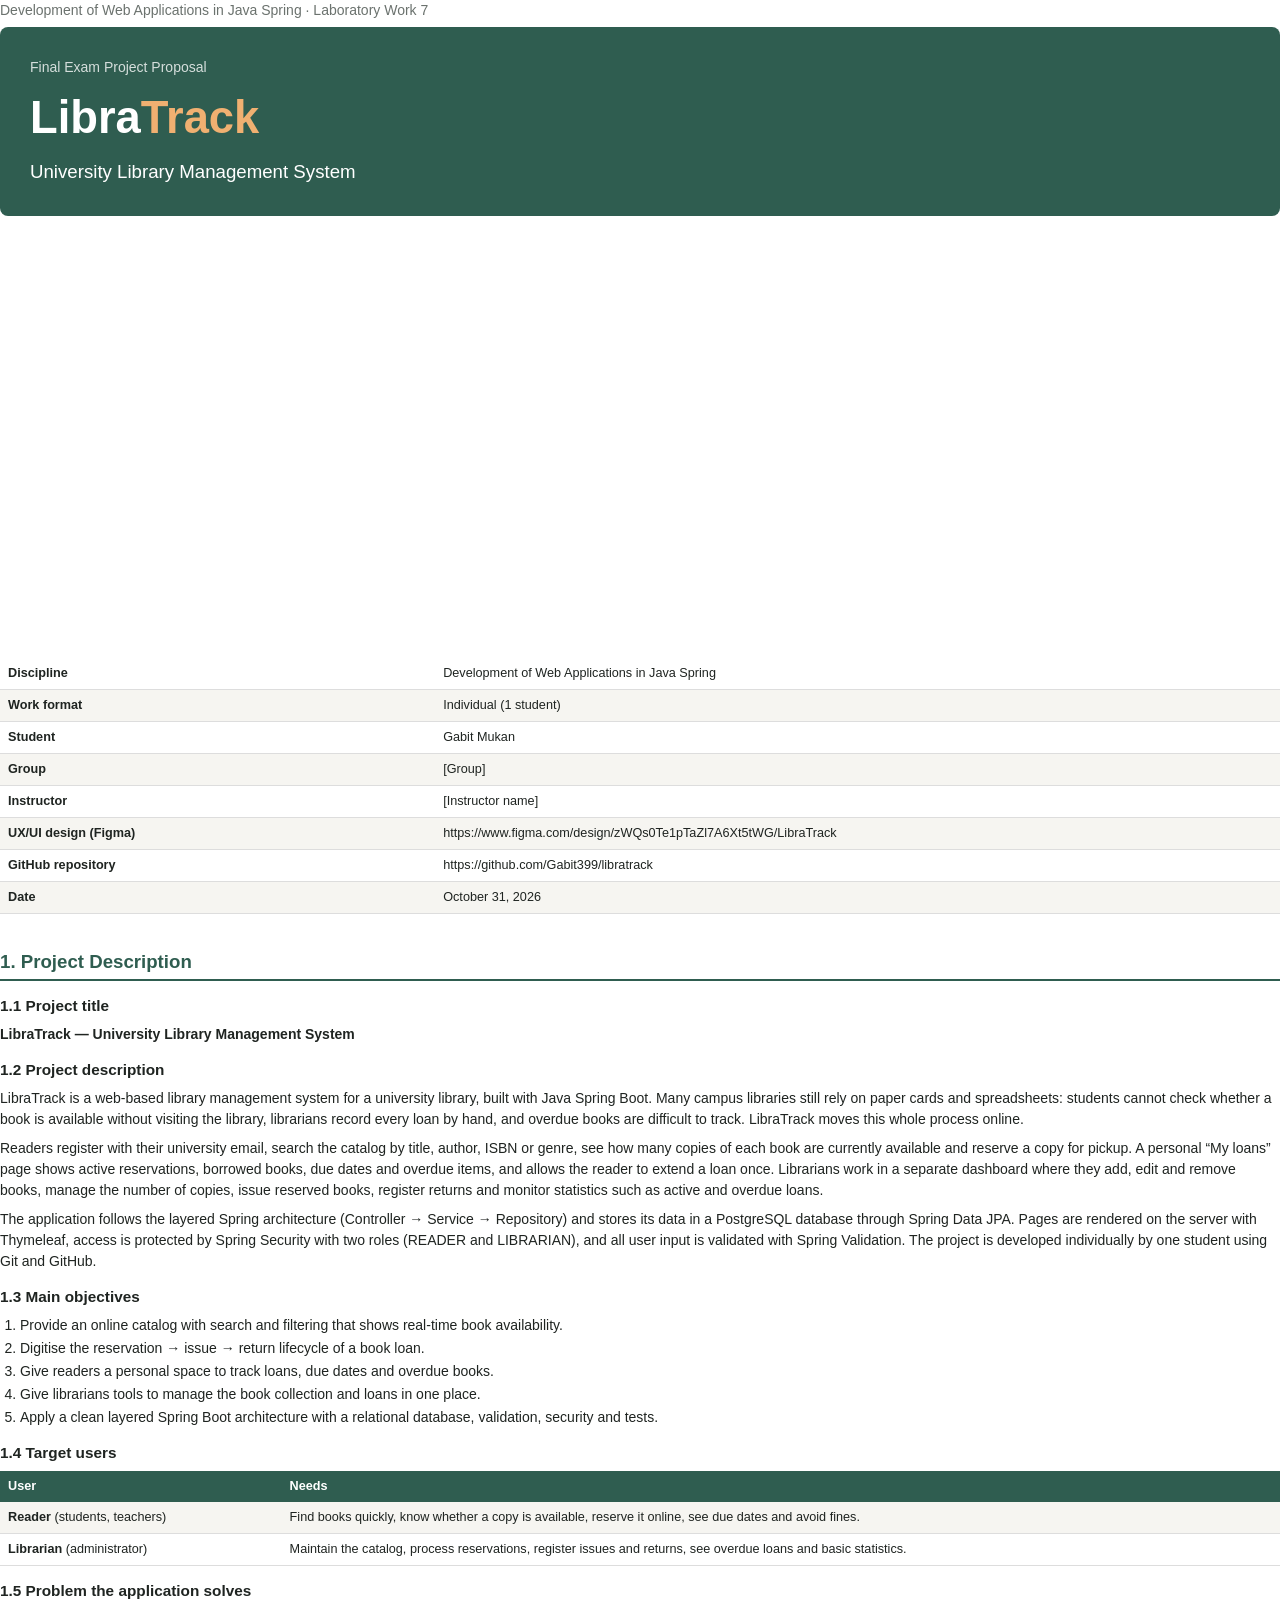
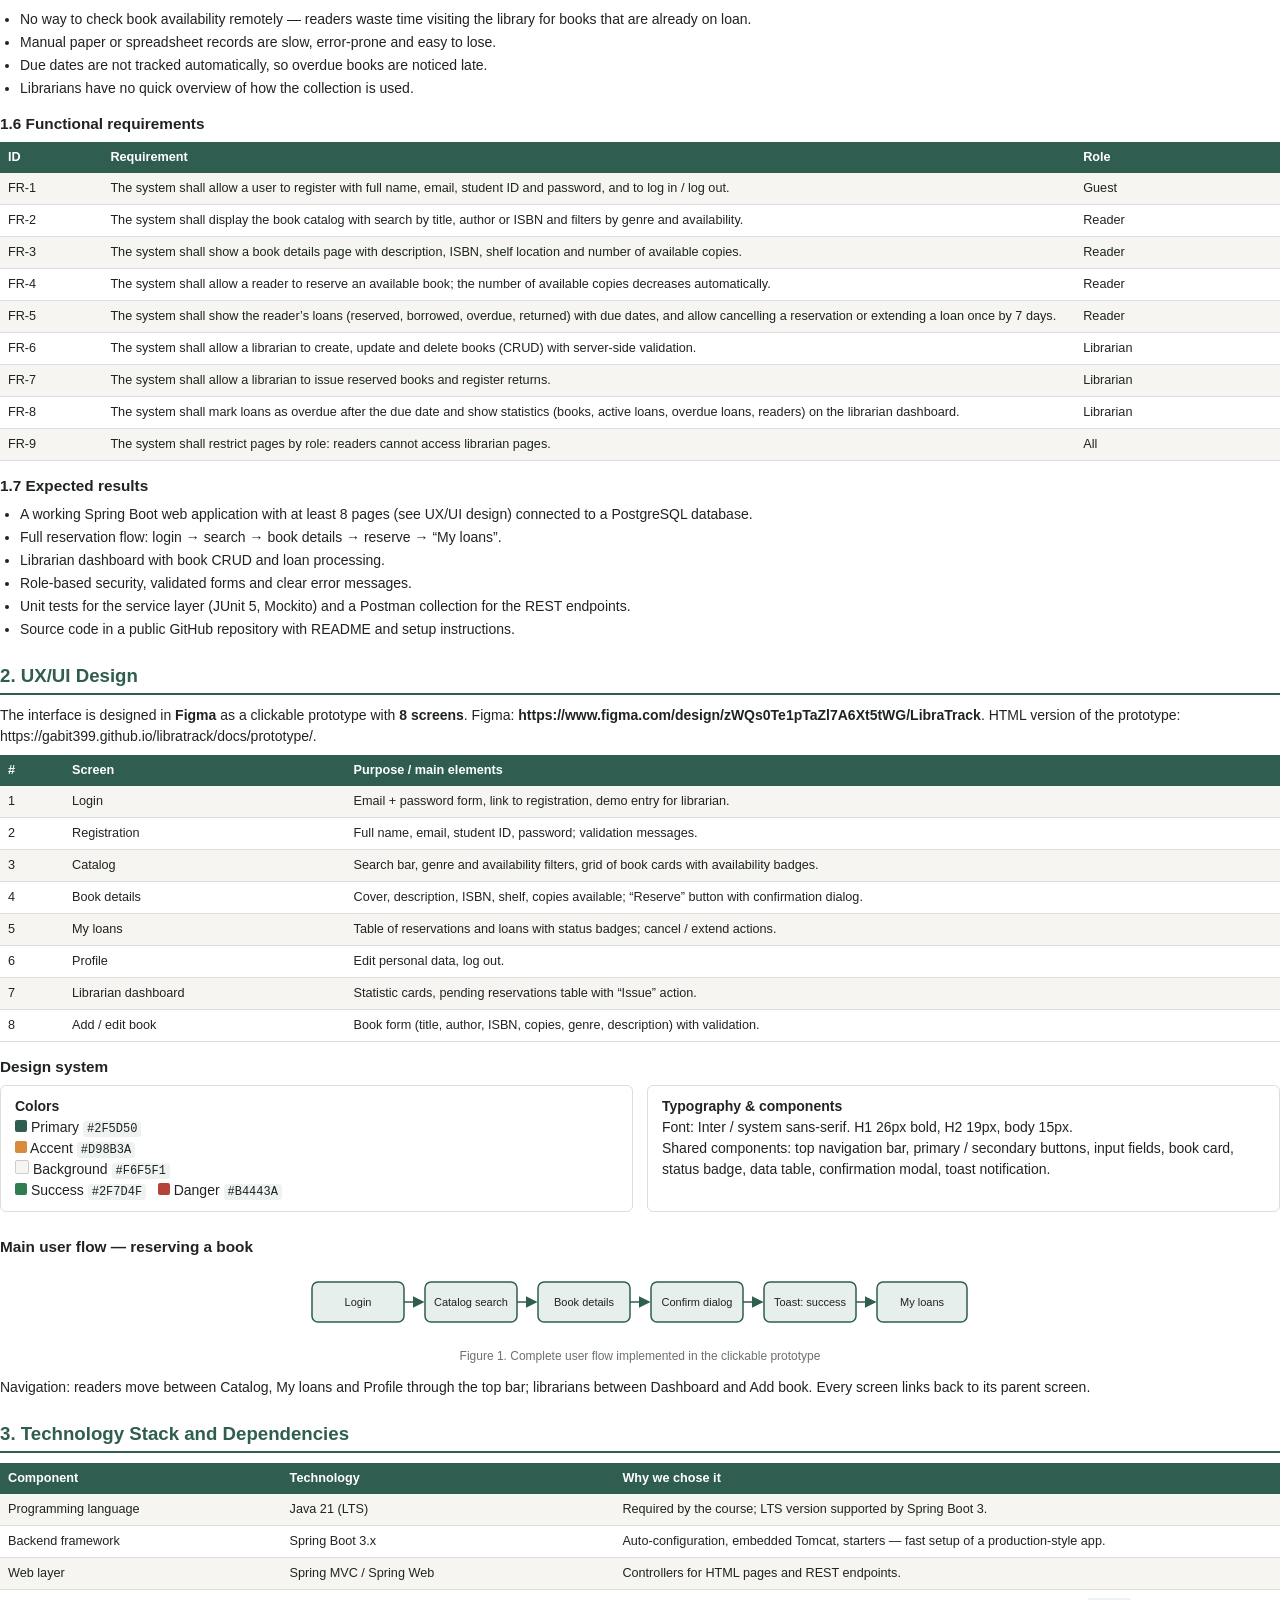
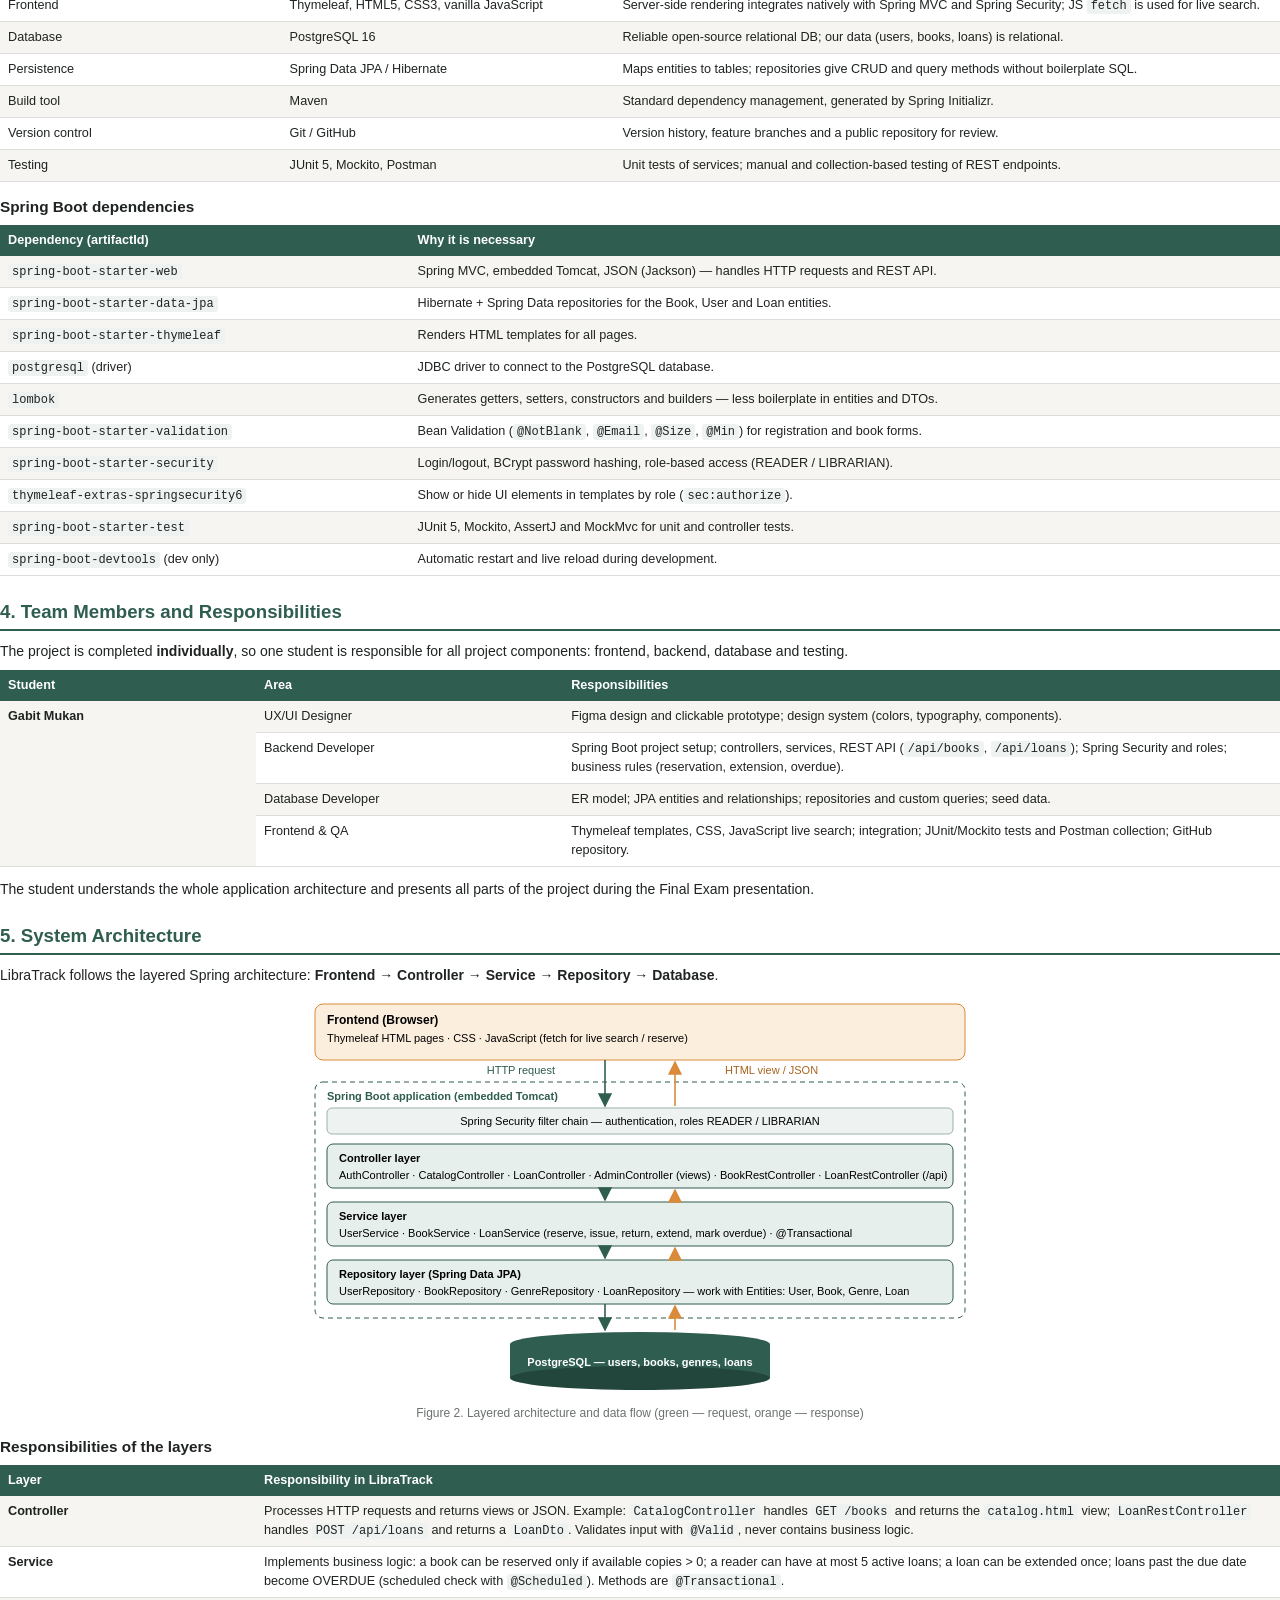
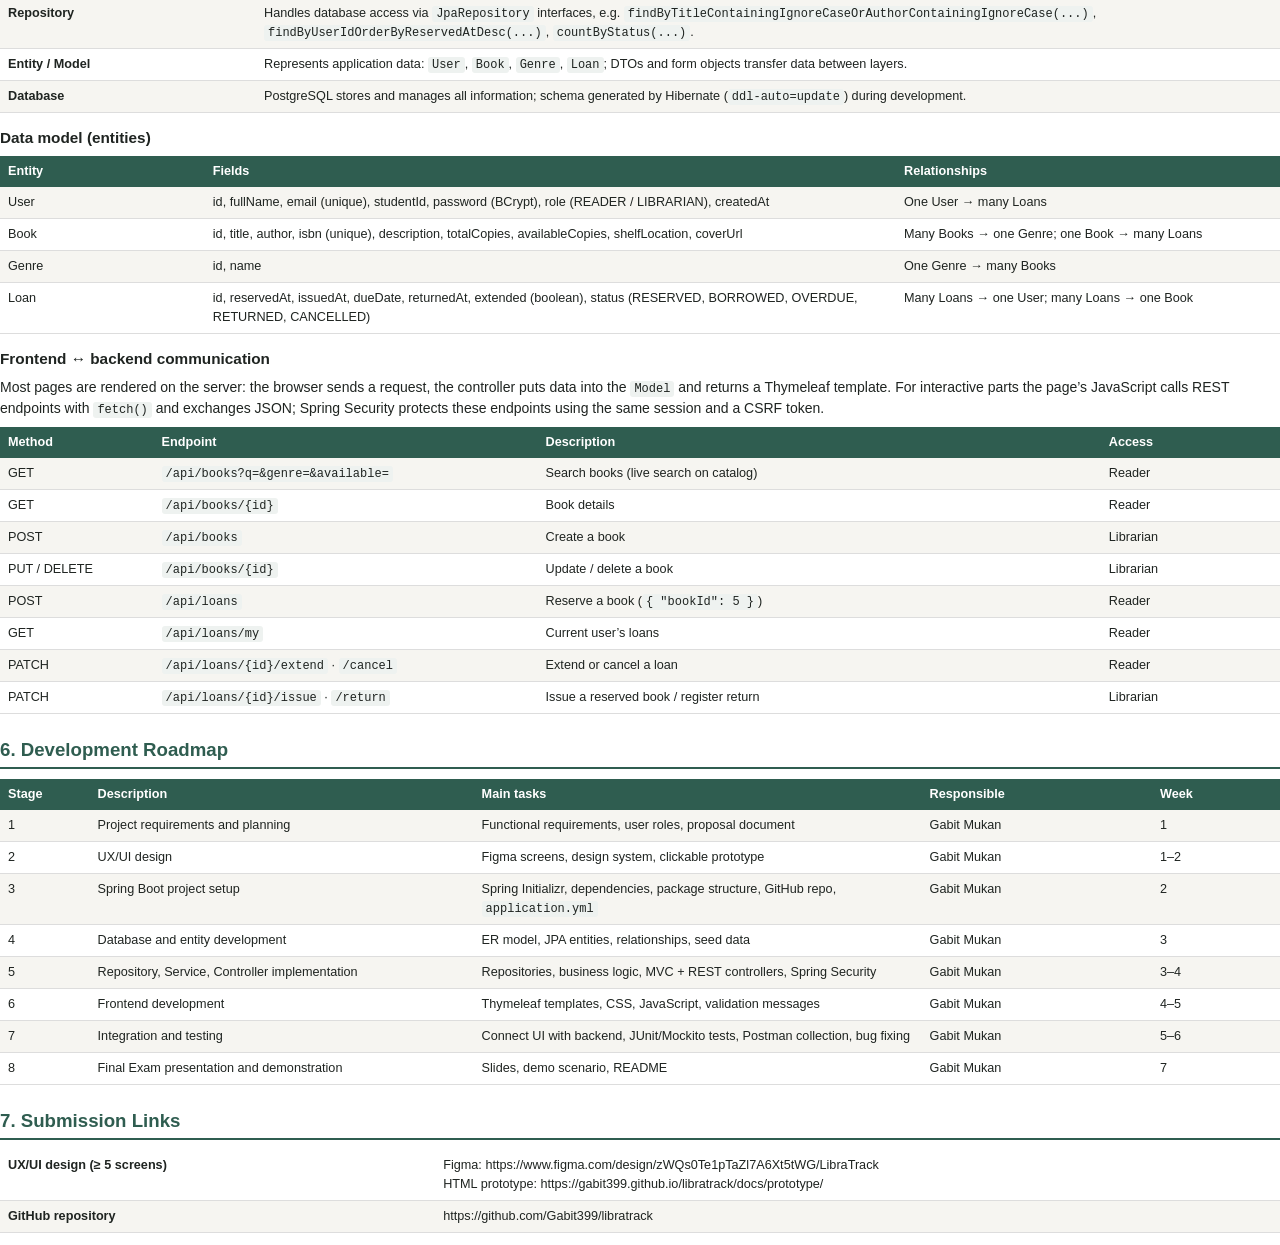
==== commit 792f3148: "Add Figma design link" ====
--- a/docs/proposal.html
+++ b/docs/proposal.html
@@ -49,7 +49,7 @@
     <tr><td>Student</td><td>Gabit Mukan</td></tr>
     <tr><td>Group</td><td>[Group]</td></tr>
     <tr><td>Instructor</td><td>[Instructor name]</td></tr>
-    <tr><td>UX/UI design (prototype)</td><td>https://gabit399.github.io/libratrack/docs/prototype/</td></tr>
+    <tr><td>UX/UI design (Figma)</td><td>https://www.figma.com/design/zWQs0Te1pTaZl7A6Xt5tWG/LibraTrack</td></tr>
     <tr><td>GitHub repository</td><td>https://github.com/Gabit399/libratrack</td></tr>
     <tr><td>Date</td><td>October 31, 2026</td></tr>
   </table>
@@ -115,7 +115,7 @@
 
 <!-- TASK 2 -->
 <h2 class="page-break">2. UX/UI Design</h2>
-<p>The interface is designed as a clickable prototype with <b>8 screens</b>. Link: <b>https://gabit399.github.io/libratrack/docs/prototype/</b>.</p>
+<p>The interface is designed in <b>Figma</b> as a clickable prototype with <b>8 screens</b>. Figma: <b>https://www.figma.com/design/zWQs0Te1pTaZl7A6Xt5tWG/LibraTrack</b>. HTML version of the prototype: https://gabit399.github.io/libratrack/docs/prototype/.</p>
 <table>
   <tr><th style="width:5%">#</th><th style="width:22%">Screen</th><th>Purpose / main elements</th></tr>
   <tr><td>1</td><td>Login</td><td>Email + password form, link to registration, demo entry for librarian.</td></tr>
@@ -312,7 +312,7 @@
 
 <h2>7. Submission Links</h2>
 <table class="info">
-  <tr><td>UX/UI design (≥ 5 screens)</td><td>https://gabit399.github.io/libratrack/docs/prototype/</td></tr>
+  <tr><td>UX/UI design (≥ 5 screens)</td><td>Figma: https://www.figma.com/design/zWQs0Te1pTaZl7A6Xt5tWG/LibraTrack<br>HTML prototype: https://gabit399.github.io/libratrack/docs/prototype/</td></tr>
   <tr><td>GitHub repository</td><td>https://github.com/Gabit399/libratrack</td></tr>
 </table>
 
